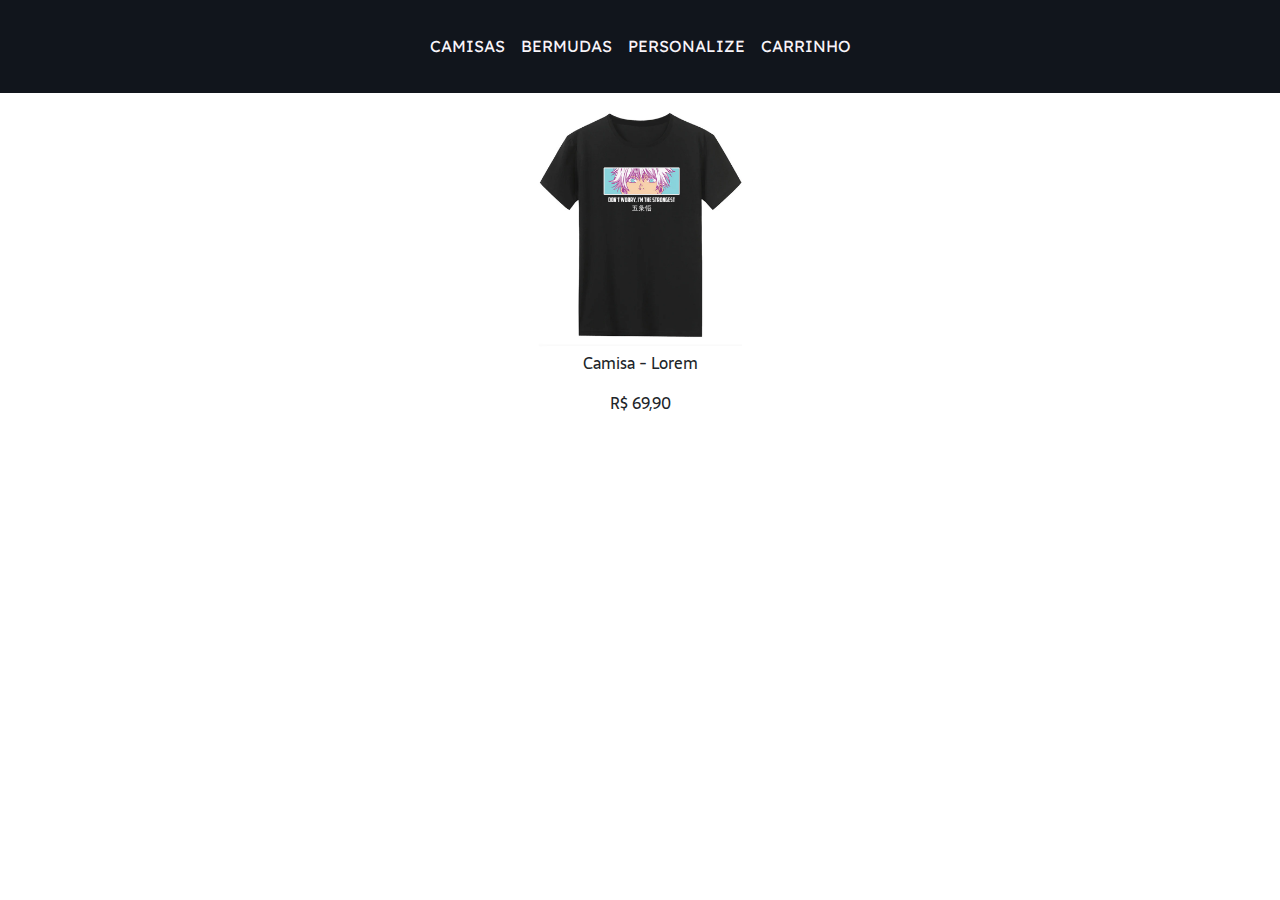
==== index.html @ d588457e "NavBar" ====
<!DOCTYPE html>
<html lang="pt-br">
<head>
    <meta charset="UTF-8">
    <meta name="viewport" content="width=device-width, initial-scale=1.0">
    <title>Pclothes</title>
    <link href="https://cdn.jsdelivr.net/npm/bootstrap@5.3.3/dist/css/bootstrap.min.css" rel="stylesheet" integrity="sha384-QWTKZyjpPEjISv5WaRU9OFeRpok6YctnYmDr5pNlyT2bRjXh0JMhjY6hW+ALEwIH" crossorigin="anonymous">
    <link rel="stylesheet" href="style.css">
</head>
<body>
    
<!-- INÍCIO BARRA DE NAVEGAÇÃO -->
    <div class="cabecalho">
        <ul class="nav nav-underline">
            <!-- <li class="nav-item">
                <a class="nav-link active" aria-current="page" href="#">Active</a>
            </li> -->
            <li class="nav-item">
                <a class="nav-link" href="index.html">camisas</a>
            </li>
            <li class="nav-item">
                <a class="nav-link" href="#">bermudas</a>
            </li>
            <li class="nav-item">
                <a class="nav-link" href="#">personalize</a>
            </li>
            <li class="nav-item">
                <a class="nav-link" href="#">carrinho</a>
            </li>
        </ul>
    </div>


    <div class="produtos">
        <div class="camisa">
            <img src="imgs/exemploblusa.webp" alt="testeblusa">
        </div>
        <div class="descricao">
            <p>Camisa - Lorem</p>
            <p>R$ 69,90</p>
        </div>
    </div>
<!-- FIM BARRA DE NAVEGAÇÃO -->
</body>
<script src="https://cdn.jsdelivr.net/npm/bootstrap@5.3.3/dist/js/bootstrap.bundle.min.js" integrity="sha384-YvpcrYf0tY3lHB60NNkmXc5s9fDVZLESaAA55NDzOxhy9GkcIdslK1eN7N6jIeHz" crossorigin="anonymous"></script>
</html>
---- style.css ----
@import url('https://fonts.googleapis.com/css2?family=Lexend:wght@100..900&display=swap');
@import url('https://fonts.googleapis.com/css2?family=Sarala:wght@400;700&display=swap');
/* FUNDO DA TELA */
    body
    {
        background-color: white;
    }
/* FIM FUNDO DA TELA */

/* CABEÇALHO */
.cabecalho {
    display: flex;
    justify-content: center;
    font-family: "Lexend", sans-serif;
    padding: 2%;
    background-color: #11151C;
    position: sticky;
    top: 0;
}

.nav-link {
    color: #F8F4F9;
    text-transform: uppercase;
}
.nav-link:hover {
    color: #c5c5c5;
}
.nav-underline {
    color: #c5c5c5;
}
/* FIM CABEÇALHO */

/* PRODUTOS */
.produtos {
    text-align: center;
    font-family: "Sarala", sans-serif;;
}
.camisa img {
    width: 16%;
}
.camisa:hover {
    
}


/* FIM PRODUTOS */
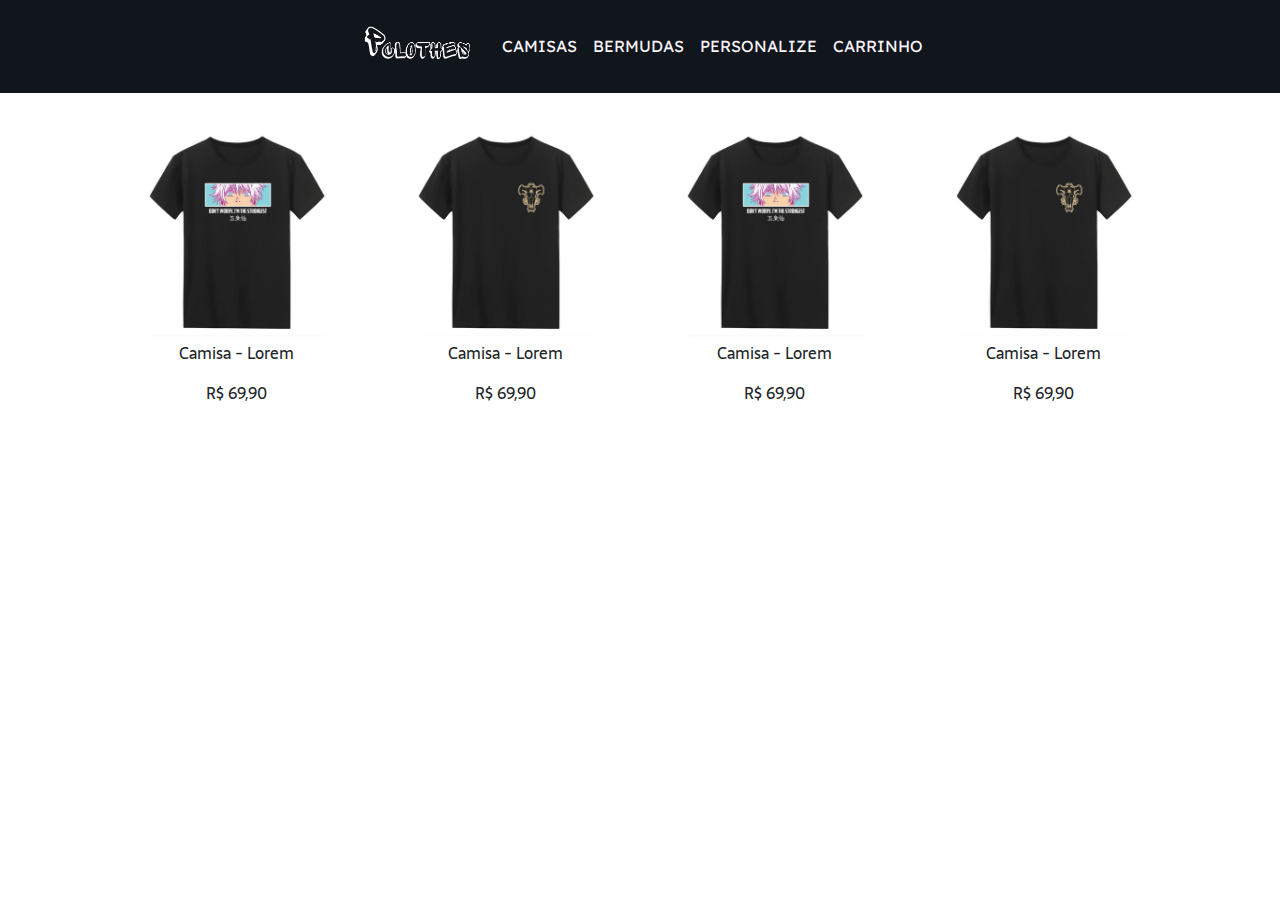
==== commit e725fc97: "logo colocada" ====
--- a/index.html
+++ b/index.html
@@ -11,6 +11,10 @@
     
 <!-- INÍCIO BARRA DE NAVEGAÇÃO -->
     <div class="cabecalho">
+
+        <div class="logocabecalho">
+            <img src="imgs/logobranca.png" alt="logo pclothes">
+        </div>
         <ul class="nav nav-underline">
             <!-- <li class="nav-item">
                 <a class="nav-link active" aria-current="page" href="#">Active</a>
@@ -32,12 +36,45 @@
 
 
     <div class="produtos">
-        <div class="camisa">
-            <img src="imgs/exemploblusa.webp" alt="testeblusa">
+
+        <div class="teste">
+            <div class="camisa">
+                <img src="imgs/blusa1.webp" alt="testeblusa">
+            </div>
+            <div class="descricao">
+                <p>Camisa - Lorem</p>
+                <p>R$ 69,90</p>
+            </div>
         </div>
-        <div class="descricao">
-            <p>Camisa - Lorem</p>
-            <p>R$ 69,90</p>
+
+        <div class="teste">
+            <div class="camisa">
+                <img src="imgs/blusa2.webp" alt="testeblusa">
+            </div>
+            <div class="descricao">
+                <p>Camisa - Lorem</p>
+                <p>R$ 69,90</p>
+            </div>
+        </div>
+
+        <div class="teste">
+            <div class="camisa">
+                <img src="imgs/blusa1.webp" alt="testeblusa">
+            </div>
+            <div class="descricao">
+                <p>Camisa - Lorem</p>
+                <p>R$ 69,90</p>
+            </div>
+        </div>
+
+        <div class="teste">
+            <div class="camisa">
+                <img src="imgs/blusa2.webp" alt="testeblusa">
+            </div>
+            <div class="descricao">
+                <p>Camisa - Lorem</p>
+                <p>R$ 69,90</p>
+            </div>
         </div>
     </div>
 <!-- FIM BARRA DE NAVEGAÇÃO -->
--- a/style.css
+++ b/style.css
@@ -17,7 +17,12 @@
     position: sticky;
     top: 0;
 }
-
+.logocabecalho img {
+    width: 120px;
+}
+.logocabecalho {
+    margin-right: 2%;
+}
 .nav-link {
     color: #F8F4F9;
     text-transform: uppercase;
@@ -32,11 +37,25 @@
 
 /* PRODUTOS */
 .produtos {
-    text-align: center;
-    font-family: "Sarala", sans-serif;;
+    display: flex;
+    justify-content: center;
+    align-items: center;
+    width: 84%;
+    margin-left: auto;
+    margin-top: 2%;
+    margin-right: auto;
+    gap: 16px;
+    flex-wrap: wrap;
+}
+.descricao {
+    font-family: "Sarala", sans-serif;
 }
 .camisa img {
-    width: 16%;
+    width: 70%;
+}
+.teste {
+    flex-basis: calc(25% - 16px);
+    text-align: center;
 }
 .camisa:hover {
     
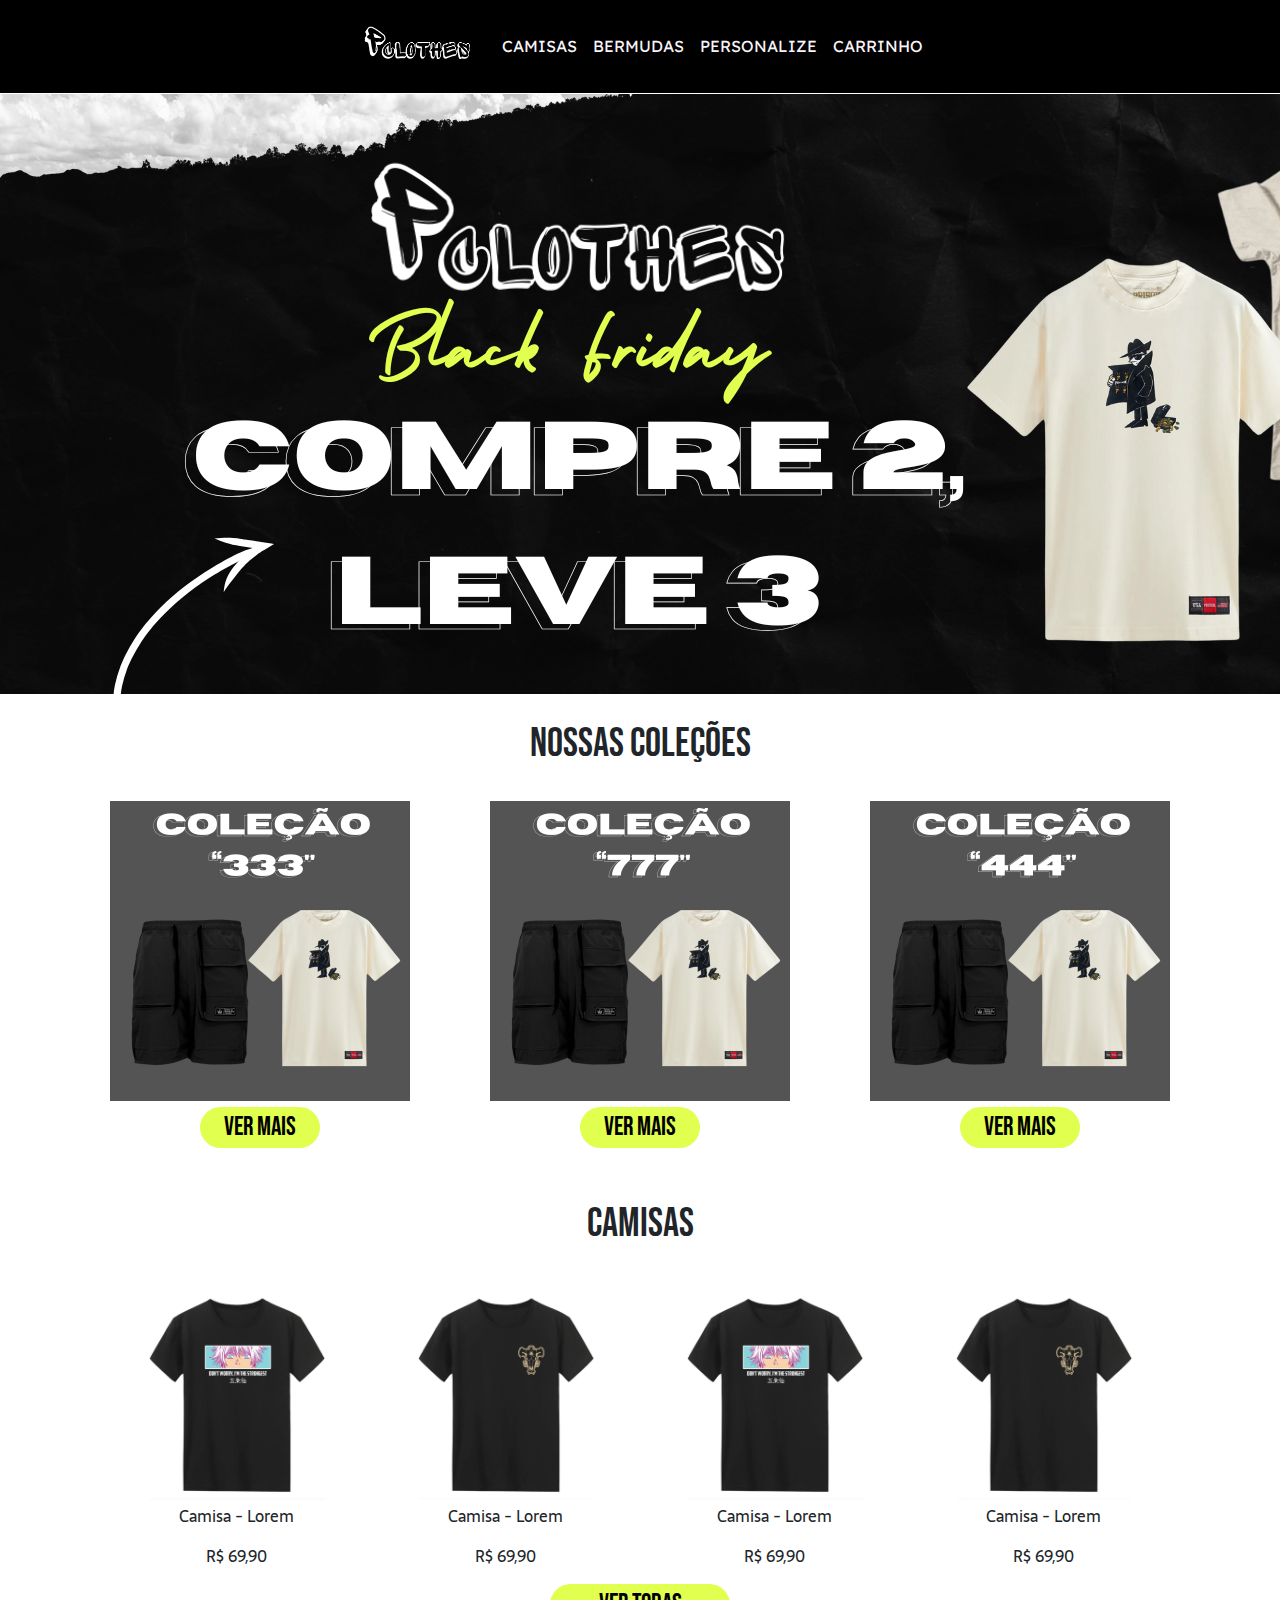
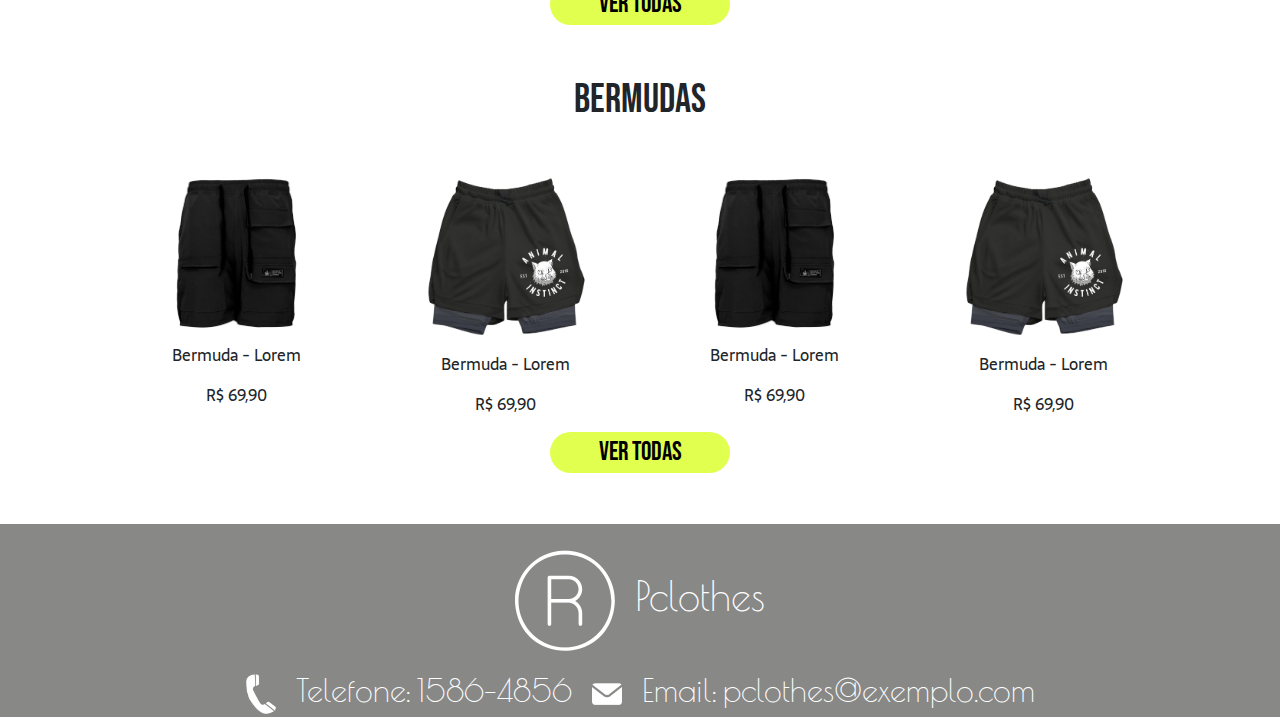
==== commit 776aba52: "Começando o footer" ====
--- a/index.html
+++ b/index.html
@@ -34,6 +34,54 @@
         </ul>
     </div>
 
+    <div class="banner">
+        <img src="imgs/banner.png" alt="banner black friday">
+    </div>
+
+    <div class="titulocolecoes">
+        <h1>nossas coleções</h1>
+    </div>
+
+    <div class="colecoes">
+
+        <div class="colecao">
+            <div class="imagemcolecao">
+                <img src="imgs/colecao333.png" alt="Coleção 333">
+            </div>
+            <div class="vermais">
+                <div class="botao">
+                    <a href="colecao333.html"><button>ver mais</button></a>
+                </div>
+            </div>
+        </div>
+
+        <div class="colecao">
+            <div class="imagemcolecao">
+                <img src="imgs/colecao777.png" alt="Coleção 777">
+            </div>
+            <div class="vermais">
+                <div class="botao">
+                    <a href="colecao777.html"><button>ver mais</button></a>
+                </div>
+            </div>
+        </div>
+
+        <div class="colecao">
+            <div class="imagemcolecao">
+                <img src="imgs/colecao444.png" alt="Coleção 444">
+            </div>
+            <div class="vermais">
+                <div class="botao">
+                    <a href="colecao444.html"><button>ver mais</button></a>
+                </div>
+            </div>
+        </div>
+        
+    </div>
+
+    <div class="titulocamisas">
+        <h1>camisas</h1>
+    </div>
 
     <div class="produtos">
 
@@ -77,6 +125,80 @@
             </div>
         </div>
     </div>
+
+    <div class="vercamisas">
+        <a href="camisas.html"><button>ver todas</button></a>
+    </div>
+
+    <div class="titulobermudas">
+        <h1>bermudas</h1>
+    </div>
+
+    <div class="produtos">
+
+        <div class="teste">
+            <div class="bermuda">
+                <img src="imgs/bermuda.webp" alt="bermuda">
+            </div>
+            <div class="descricao">
+                <p>Bermuda - Lorem</p>
+                <p>R$ 69,90</p>
+            </div>
+        </div>
+
+        <div class="teste">
+            <div class="bermuda">
+                <img src="imgs/bermuda2.png" alt="bermuda">
+            </div>
+            <div class="descricao">
+                <p>Bermuda - Lorem</p>
+                <p>R$ 69,90</p>
+            </div>
+        </div>
+
+        <div class="teste">
+            <div class="bermuda">
+                <img src="imgs/bermuda.webp" alt="bermuda">
+            </div>
+            <div class="descricao">
+                <p>Bermuda - Lorem</p>
+                <p>R$ 69,90</p>
+            </div>
+        </div>
+
+        <div class="teste">
+            <div class="bermuda">
+                <img src="imgs/bermuda2.png" alt="bermuda">
+            </div>
+            <div class="descricao">
+                <p>Bermuda - Lorem</p>
+                <p>R$ 69,90</p>
+            </div>
+        </div>
+
+    </div>
+
+    <div class="verbermudas">
+        <a href="bermudas.html"><button>ver todas</button></a>
+    </div>
+
+    <footer>
+        <div class="footer">
+            <div class="nome">
+                <img src="imgs/registrado.png" alt="icone registrado" class="registrado">
+                <h1>Pclothes</h1>
+            </div>
+            
+            <div class="informacoes">
+                <img src="imgs/iconetelefone.png" alt="icone telefone">
+                <h2>Telefone: 1586-4856</h2>
+                <img src="imgs/iconeemail.png" alt="icone email">
+                <h2>Email: pclothes@exemplo.com</h2>
+            </div>
+            
+        </div>
+    </footer>
+
 <!-- FIM BARRA DE NAVEGAÇÃO -->
 </body>
 <script src="https://cdn.jsdelivr.net/npm/bootstrap@5.3.3/dist/js/bootstrap.bundle.min.js" integrity="sha384-YvpcrYf0tY3lHB60NNkmXc5s9fDVZLESaAA55NDzOxhy9GkcIdslK1eN7N6jIeHz" crossorigin="anonymous"></script>
--- a/style.css
+++ b/style.css
@@ -1,5 +1,7 @@
 @import url('https://fonts.googleapis.com/css2?family=Lexend:wght@100..900&display=swap');
 @import url('https://fonts.googleapis.com/css2?family=Sarala:wght@400;700&display=swap');
+@import url('https://fonts.googleapis.com/css2?family=Bebas+Neue&display=swap');
+@import url('https://fonts.googleapis.com/css2?family=Poiret+One&display=swap');
 /* FUNDO DA TELA */
     body
     {
@@ -13,7 +15,7 @@
     justify-content: center;
     font-family: "Lexend", sans-serif;
     padding: 2%;
-    background-color: #11151C;
+    background-color: black;
     position: sticky;
     top: 0;
 }
@@ -35,14 +37,64 @@
 }
 /* FIM CABEÇALHO */
 
+/* BANNER */
+ .banner {
+    margin-top: 1px;
+ }
+
+/* FIM BANNER */
+
+/* COLEÇÕES */
+.titulocolecoes {
+    text-transform: uppercase;
+    text-align: center;
+    padding: 2%;
+    font-size: 20px;
+    font-family: "Bebas Neue", sans-serif;
+ }
+.colecoes {
+    display: flex;
+    justify-content: center;
+    align-items: center;
+    width: 84%;
+    margin-left: auto;
+    margin-right: auto;
+    gap: 80px;
+    flex-wrap: wrap;
+}
+.vermais {
+    flex-basis: calc(25% - 16px);
+    text-align: center;
+}
+.botao {
+    margin-top: 2%;
+    font-family: "Bebas Neue", sans-serif;
+    font-size: 26px;
+}
+.botao button {
+    width: 40%;
+    background-color: #E0FF4F;
+    border: #E0FF4F;
+    border-radius: 80px;
+    text-align: center;
+}
+/* FIM COLEÇÕES */
+
 /* PRODUTOS */
+.titulocamisas {
+    text-transform: uppercase;
+    text-align: center;
+    padding-top: 4%;
+    padding-bottom: 2%;
+    font-size: 20px;
+    font-family: "Bebas Neue", sans-serif;
+}
 .produtos {
     display: flex;
     justify-content: center;
     align-items: center;
     width: 84%;
     margin-left: auto;
-    margin-top: 2%;
     margin-right: auto;
     gap: 16px;
     flex-wrap: wrap;
@@ -60,6 +112,70 @@
 .camisa:hover {
     
 }
+.vercamisas {
+    text-align: center;
+    font-family: "Bebas Neue", sans-serif;
+    font-size: 26px;
+}
+.vercamisas button {
+    background-color: #E0FF4F;
+    border: #E0FF4F;
+    border-radius: 80px;
+    text-align: center;
+    width: 14%;
+}
+.titulobermudas {
+    text-transform: uppercase;
+    text-align: center;
+    padding-top: 4%;
+    padding-bottom: 2%;
+    font-size: 20px;
+    font-family: "Bebas Neue", sans-serif;
+}
+.bermuda img {
+    width: 70%;
+}
+.verbermudas {
+    text-align: center;
+    font-family: "Bebas Neue", sans-serif;
+    font-size: 26px;
+}
+.verbermudas button {
+    background-color: #E0FF4F;
+    border: #E0FF4F;
+    border-radius: 80px;
+    text-align: center;
+    width: 14%;
+}
+/* FIM PRODUTOS */
 
+/* FOOTER */
+    footer {
+        background-color: #888887;
+    }
+.footer {
+    align-items: center;
+    margin-top: 4%;
+    padding-top: 2%;
+    text-align: center;
+    font-family: "Poiret One", sans-serif;
+    color: white;
+}
+.nome {
+    display: flex;
+    align-items: center;
+    justify-content: center;
+    gap: 20px;
+}
 
-/* FIM PRODUTOS */+.informacoes {
+    margin-top: 20px;
+    display: flex;
+    align-items: center;
+    justify-content: center;
+    gap: 20px;
+}
+.informacoes img {
+    width: 30px;
+}
+/* FIM FOOTER */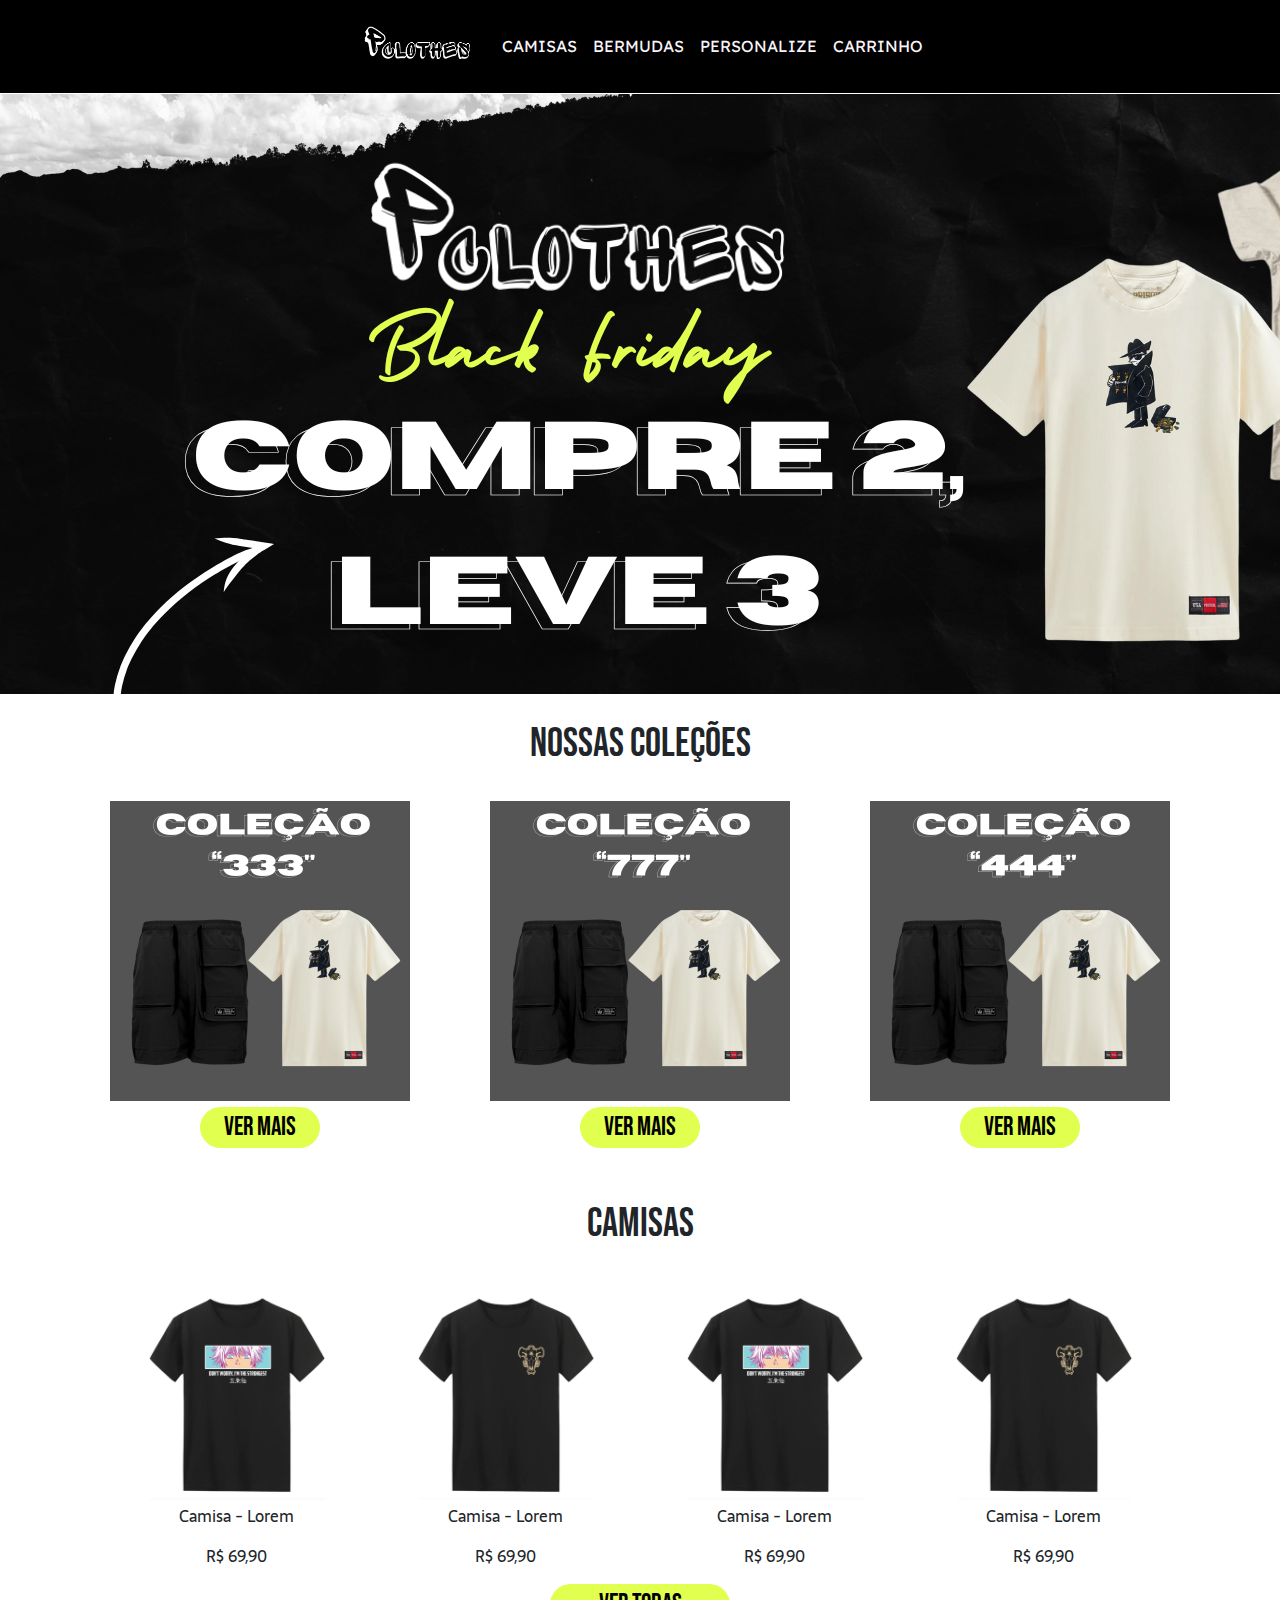
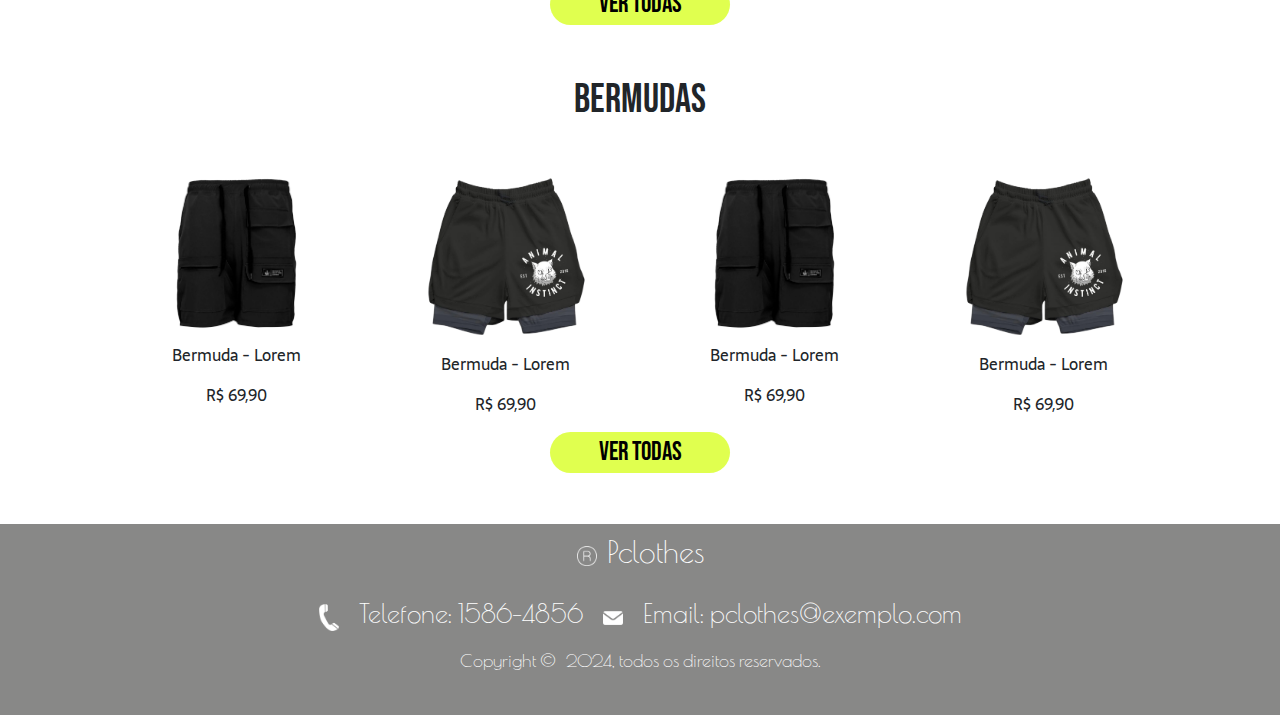
==== commit 6195f056: "Página inicial finalizada" ====
--- a/index.html
+++ b/index.html
@@ -13,23 +13,23 @@
     <div class="cabecalho">
 
         <div class="logocabecalho">
-            <img src="imgs/logobranca.png" alt="logo pclothes">
+            <a href="index.html"><img src="imgs/logobranca.png" alt="logo pclothes"></a> 
         </div>
         <ul class="nav nav-underline">
             <!-- <li class="nav-item">
                 <a class="nav-link active" aria-current="page" href="#">Active</a>
             </li> -->
             <li class="nav-item">
-                <a class="nav-link" href="index.html">camisas</a>
-            </li>
-            <li class="nav-item">
-                <a class="nav-link" href="#">bermudas</a>
-            </li>
-            <li class="nav-item">
-                <a class="nav-link" href="#">personalize</a>
-            </li>
-            <li class="nav-item">
-                <a class="nav-link" href="#">carrinho</a>
+                <a class="nav-link" href="camisas.html">camisas</a>
+            </li>
+            <li class="nav-item">
+                <a class="nav-link" href="bermudas.html">bermudas</a>
+            </li>
+            <li class="nav-item">
+                <a class="nav-link" href="personalize.html">personalize</a>
+            </li>
+            <li class="nav-item">
+                <a class="nav-link" href="carrinho">carrinho</a>
             </li>
         </ul>
     </div>
@@ -185,7 +185,7 @@
     <footer>
         <div class="footer">
             <div class="nome">
-                <img src="imgs/registrado.png" alt="icone registrado" class="registrado">
+                <img src="imgs/registrado.png" alt="icone registrado">
                 <h1>Pclothes</h1>
             </div>
             
@@ -195,6 +195,11 @@
                 <img src="imgs/iconeemail.png" alt="icone email">
                 <h2>Email: pclothes@exemplo.com</h2>
             </div>
+
+            <div class="copyright">
+                <h3>Copyright  ©</h3>
+                <h3>2024, todos os direitos reservados.</h3>
+            </div>
             
         </div>
     </footer>
--- a/style.css
+++ b/style.css
@@ -156,18 +156,29 @@
 .footer {
     align-items: center;
     margin-top: 4%;
-    padding-top: 2%;
+    padding: 10px;
     text-align: center;
     font-family: "Poiret One", sans-serif;
     color: white;
 }
+.footer h1 {
+    font-size: 30px;
+}
+.footer h2 {
+    font-size: 26px;
+}
+.footer h3 {
+    font-size: 18px;
+}
 .nome {
     display: flex;
     align-items: center;
     justify-content: center;
-    gap: 20px;
-}
-
+    gap: 10px;
+}
+.nome img {
+    width: 20px;
+}
 .informacoes {
     margin-top: 20px;
     display: flex;
@@ -176,6 +187,14 @@
     gap: 20px;
 }
 .informacoes img {
-    width: 30px;
+    width: 20px;
+}
+.copyright {
+    margin-top: 1%;
+    display: flex;
+    align-items: center;
+    justify-content: center;
+    margin-bottom: 2%;
+    gap: 10px;
 }
 /* FIM FOOTER */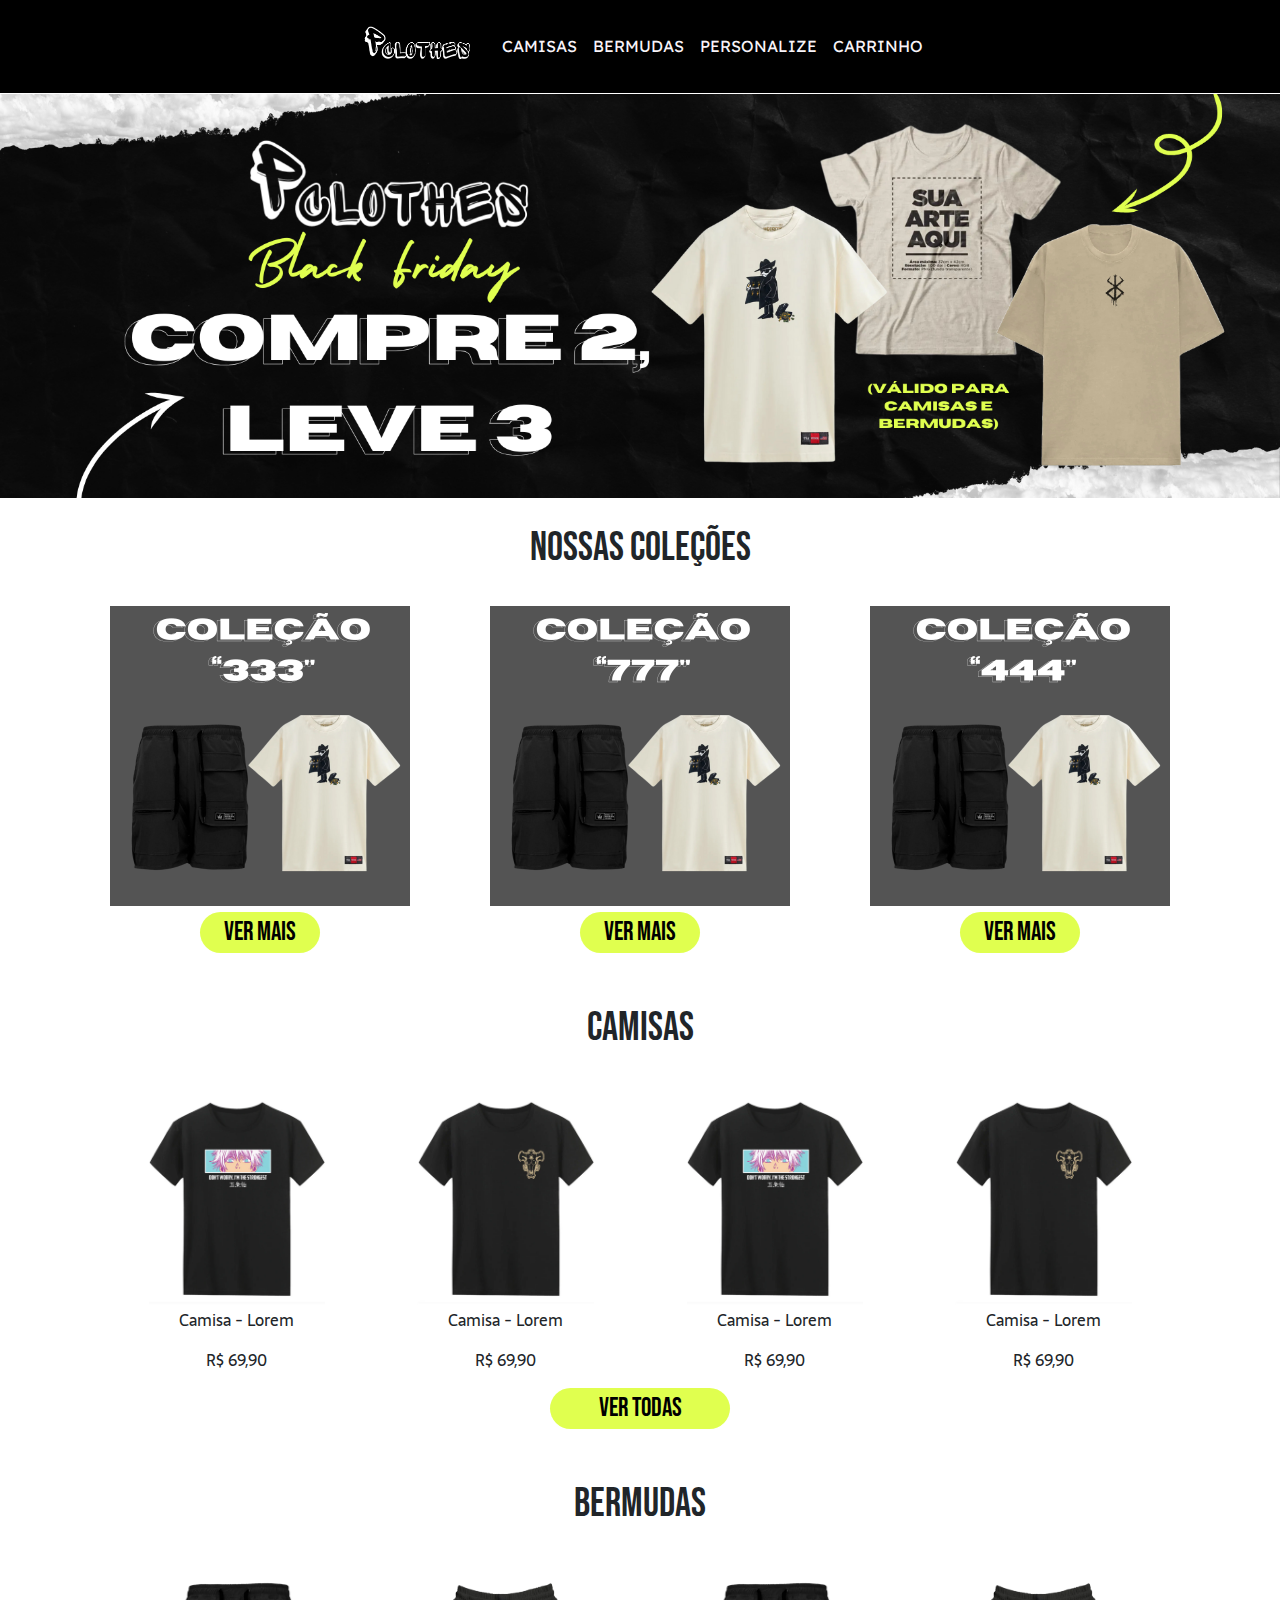
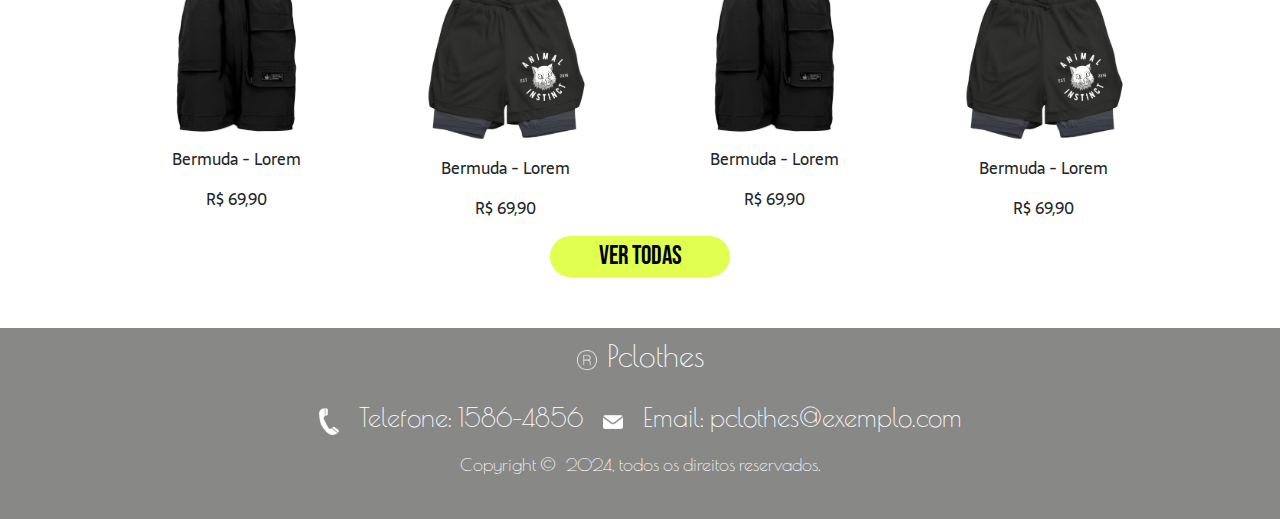
==== commit 420de569: "filtros feitos" ====
--- a/index.html
+++ b/index.html
@@ -35,7 +35,7 @@
     </div>
 
     <div class="banner">
-        <img src="imgs/banner.png" alt="banner black friday">
+        <img src="imgs/banner.png" class="img-fluid" alt="banner black friday">
     </div>
 
     <div class="titulocolecoes">
